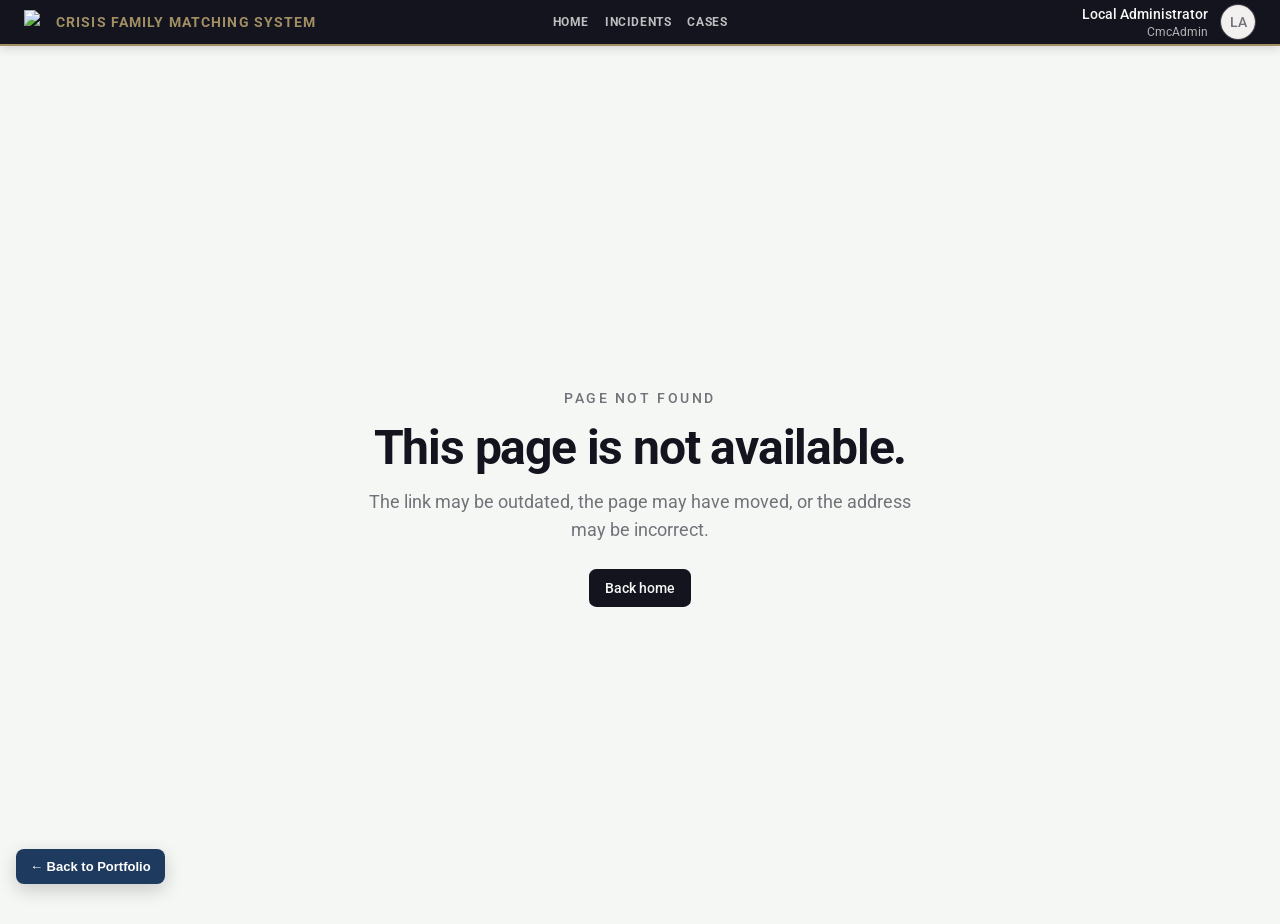
==== wwwroot/demos/cfms/index.html @ adb984b3 "Add registration page for Gulf Air customer service with form validation and success popup8" ====
<!doctype html>
<html lang="en">
  <head>
    <meta charset="UTF-8" />
    <link rel="icon" type="image/svg+xml" href="./template-logo.svg" />
    <meta name="viewport" content="width=device-width, initial-scale=1.0" />
    <title>CrisisFamilyMatchingSystem</title>
    <script type="module" crossorigin src="./assets/index-3pjMeget.js"></script>
    <link rel="modulepreload" crossorigin href="./assets/rolldown-runtime-QTnfLwEv.js">
    <link rel="modulepreload" crossorigin href="./assets/jsx-runtime-DRF4vMFQ.js">
    <link rel="modulepreload" crossorigin href="./assets/react-dom-CEVbmmCH.js">
    <link rel="modulepreload" crossorigin href="./assets/compiler-runtime-BV63IRuw.js">
    <link rel="modulepreload" crossorigin href="./assets/with-selector-BTsRqebW.js">
    <link rel="modulepreload" crossorigin href="./assets/useStore-tqwtBfgO.js">
    <link rel="modulepreload" crossorigin href="./assets/ClientOnly-CbRDMjMi.js">
    <link rel="modulepreload" crossorigin href="./assets/useRouter-khAFy5ok.js">
    <link rel="modulepreload" crossorigin href="./assets/link-DH3190y9.js">
    <link rel="modulepreload" crossorigin href="./assets/matchContext-B6JKUtag.js">
    <link rel="modulepreload" crossorigin href="./assets/rbac-Dhm4JBnY.js">
    <link rel="modulepreload" crossorigin href="./assets/utils-B6KiDbIe.js">
    <link rel="modulepreload" crossorigin href="./assets/dist-TRlTWZuL.js">
    <link rel="modulepreload" crossorigin href="./assets/dist-EVjSwriM.js">
    <link rel="modulepreload" crossorigin href="./assets/dist-5WgdWyo-.js">
    <link rel="modulepreload" crossorigin href="./assets/createLucideIcon-CnTsgVUp.js">
    <link rel="modulepreload" crossorigin href="./assets/x-vd_A_Udt.js">
    <link rel="modulepreload" crossorigin href="./assets/dist-BPa3l6vd.js">
    <link rel="modulepreload" crossorigin href="./assets/dist-CdVdmSbe.js">
    <link rel="modulepreload" crossorigin href="./assets/button-Cv66KgaY.js">
    <link rel="stylesheet" crossorigin href="./assets/index-DZ8Eg4Tm.css">
  </head>
  <body><header style="position:fixed;bottom:16px;left:16px;z-index:9999"><a href="/#projects" style="display:inline-block;padding:10px 14px;border-radius:8px;background:#1e3a5f;color:white;text-decoration:none;font:600 13px Arial,sans-serif;box-shadow:0 6px 18px rgba(0,0,0,.18)">&#8592; Back to Portfolio</a></header>
    <div id="root"></div>
  </body>
</html>
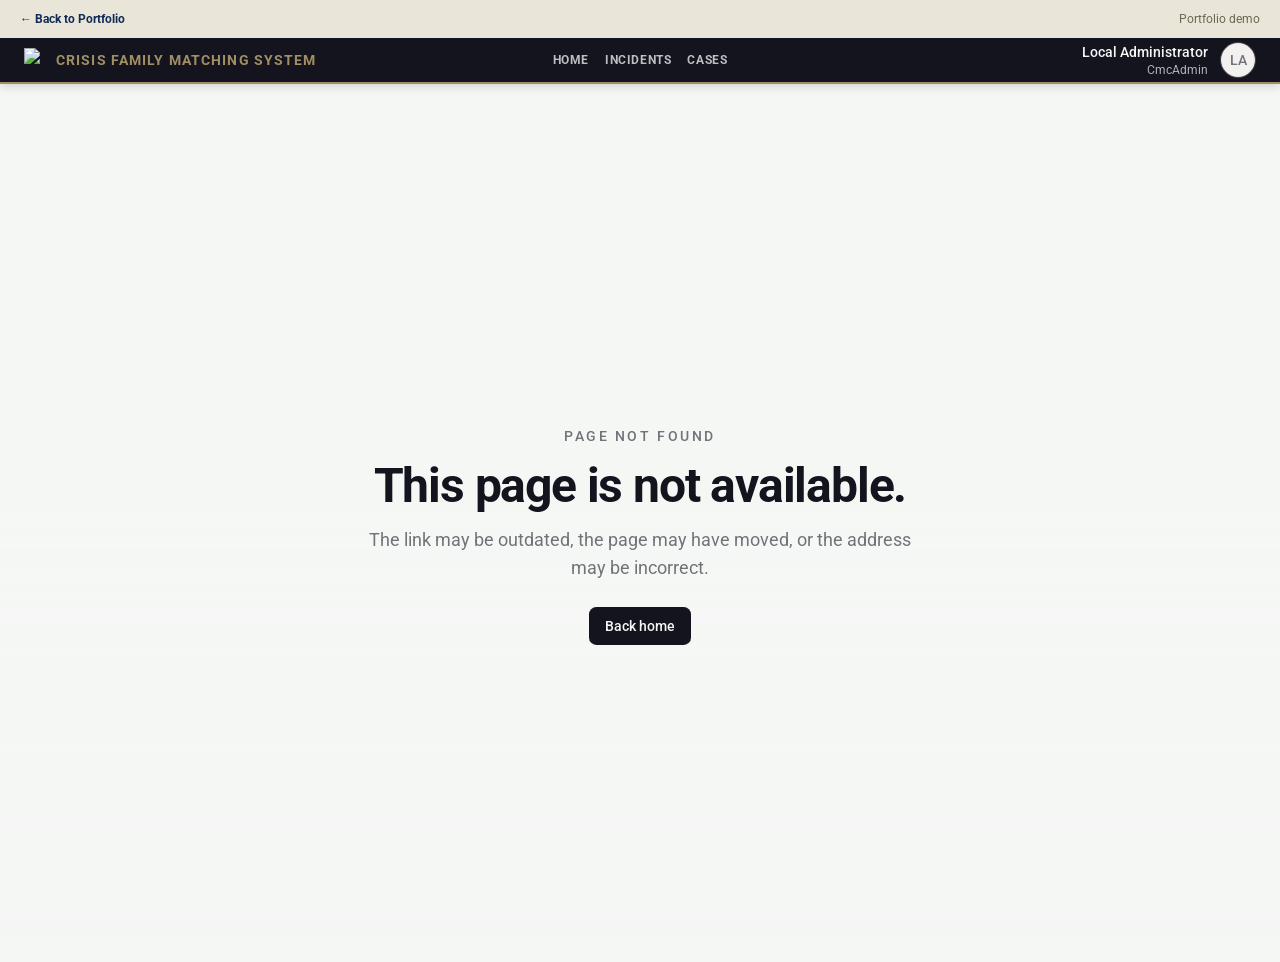
==== commit 40ee41d7: "changes 2" ====
--- a/wwwroot/demos/cfms/index.html
+++ b/wwwroot/demos/cfms/index.html
@@ -28,7 +28,7 @@
     <link rel="modulepreload" crossorigin href="./assets/button-Cv66KgaY.js">
     <link rel="stylesheet" crossorigin href="./assets/index-DZ8Eg4Tm.css">
   </head>
-  <body><header style="position:fixed;bottom:16px;left:16px;z-index:9999"><a href="/#projects" style="display:inline-block;padding:10px 14px;border-radius:8px;background:#1e3a5f;color:white;text-decoration:none;font:600 13px Arial,sans-serif;box-shadow:0 6px 18px rgba(0,0,0,.18)">&#8592; Back to Portfolio</a></header>
-    <div id="root"></div>
+  <body><div style="position:sticky;top:0;z-index:1000;display:flex;justify-content:space-between;align-items:center;padding:10px 20px;background:#eae5d9;color:#6c654f;font-size:12px;box-shadow:0 1px 0 rgba(17,44,85,.08)"><a href="/#cfms" style="font-weight:700;color:#112c55;text-decoration:none">&#8592; Back to Portfolio</a><span>Portfolio demo</span></div>
+    <div id="root" style="transform:translateZ(0);min-height:100vh"></div>
   </body>
 </html>
